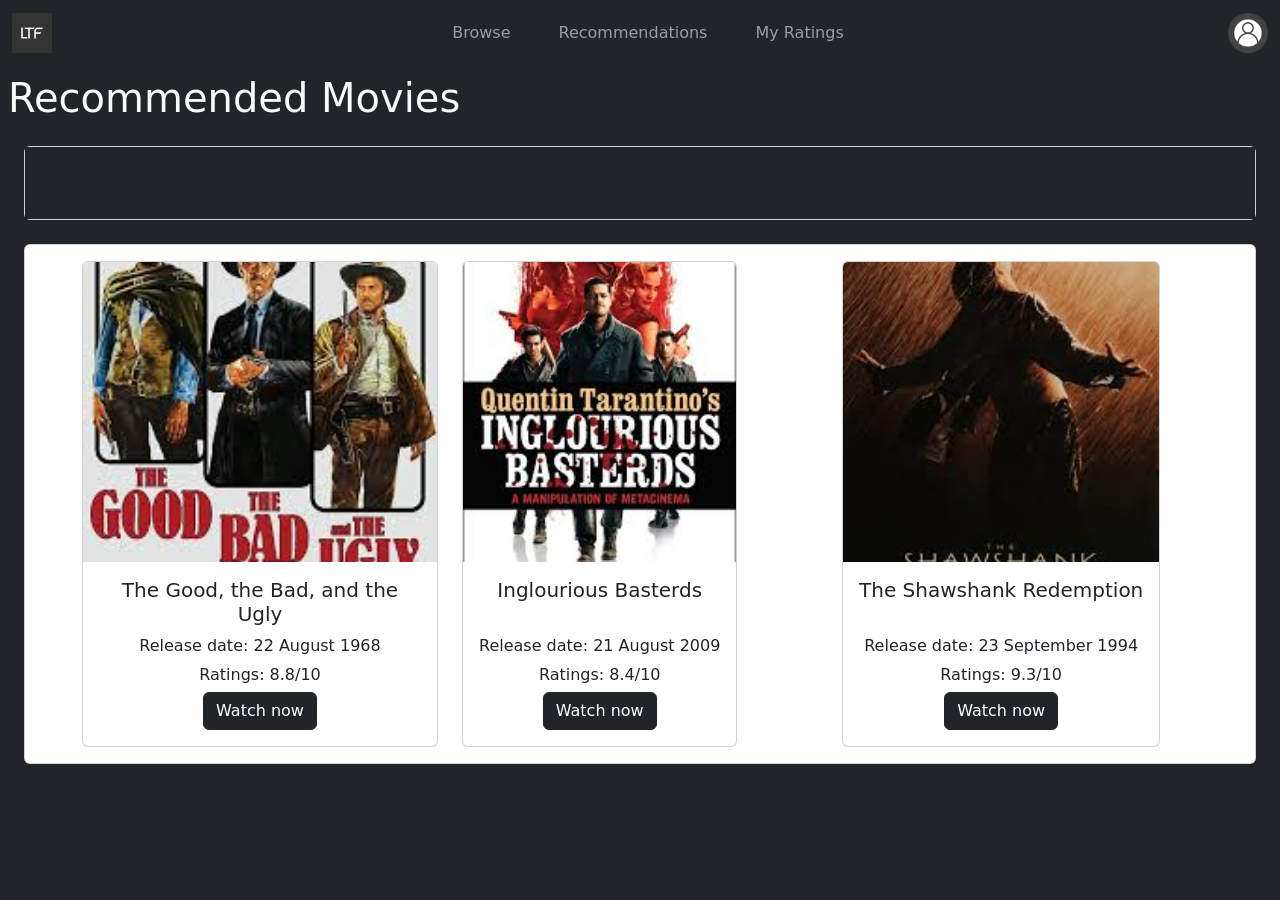
==== index.html @ 105f5594 "Update index.html" ====
<!DOCTYPE html>
<html>
<head>
    <title>Browse Movies</title>
    <link rel="stylesheet" href="style.css">
    <link href="https://cdn.jsdelivr.net/npm/bootstrap@5.3.2/dist/css/bootstrap.min.css" rel="stylesheet">
</head>

<body class="bg-dark text-light">

<nav class="navbar navbar-expand-lg navbar-dark bg-dark">
  <div class="container-fluid">
    <a class="navbar-brand" href="#">
      <img src="logo.png" width="40">
    </a>

    <ul class="navbar-nav mx-auto flex-row">
      <li class="nav-item">
        <a class="nav-link mx-3" href="browser.html">Browse</a>
      </li>
      <li class="nav-item">
        <a class="nav-link mx-3" href="index.html">Recommendations</a>
      </li>
      <li class="nav-item">
        <a class="nav-link mx-3" href="ratings.html">My Ratings</a>
      </li>
    </ul>

    <img src="profile.jpg" width="40" class="rounded-circle">
  </div>
</nav>

<h1 class="mt-2 ms-2 text-align center">Recommended Movies</h1>

<div class="card m-4">
    <div class="card-body bg-dark color-secondary">
        <p>These movie recommendations have been chosen for you based on your previous movies you have watched and rated.</p>
    </div>
</div>

<div class="card m-4">
    <div class="card-body">
        <div class="container text-center">
            <div class="row">

                <div class="col d-flex">
                    <div class="card movie-card">
                        <img src="the_good_the_bad_and_the_ugly.jpg" class="card-img-top">
                        <div class="card-body">
                            <h5 class="card-title">The Good, the Bad, and the Ugly</h5>
                            <p class="card-text">Release date: 22 August 1968</p>
                            <p class="card-text">Ratings: 8.8/10</p>
                            <a href="#" class="btn btn-dark">Watch now</a>
                        </div>
                    </div>
                </div>

                <div class="col d-flex">
                    <div class="card movie-card">
                        <img src="inglourious_basterds.jpg" class="card-img-top">
                        <div class="card-body">
                            <h5 class="card-title">Inglourious Basterds</h5>
                            <p class="card-text">Release date: 21 August 2009</p>
                            <p class="card-text">Ratings: 8.4/10</p>
                            <a href="#" class="btn btn-dark">Watch now</a>
                        </div>
                    </div>
                </div>

                <div class="col d-flex">
                    <div class="card movie-card">
                        <img src="the_shawshank_redemption.jpg" class="card-img-top">
                        <div class="card-body">
                            <h5 class="card-title">The Shawshank Redemption</h5>
                            <p class="card-text">Release date: 23 September 1994</p>
                            <p class="card-text">Ratings: 9.3/10</p>
                            <a href="#" class="btn btn-dark">Watch now</a>
                        </div>
                    </div>
                </div>

            </div>
        </div>
    </div>
</div>

</body>
</html>
---- style.css ----
.card-title {
  min-height: 48px;
}

.card-text {
  margin-bottom: 5px;
}

.card-img-top {
  height: 300px;
  object-fit: cover;
}
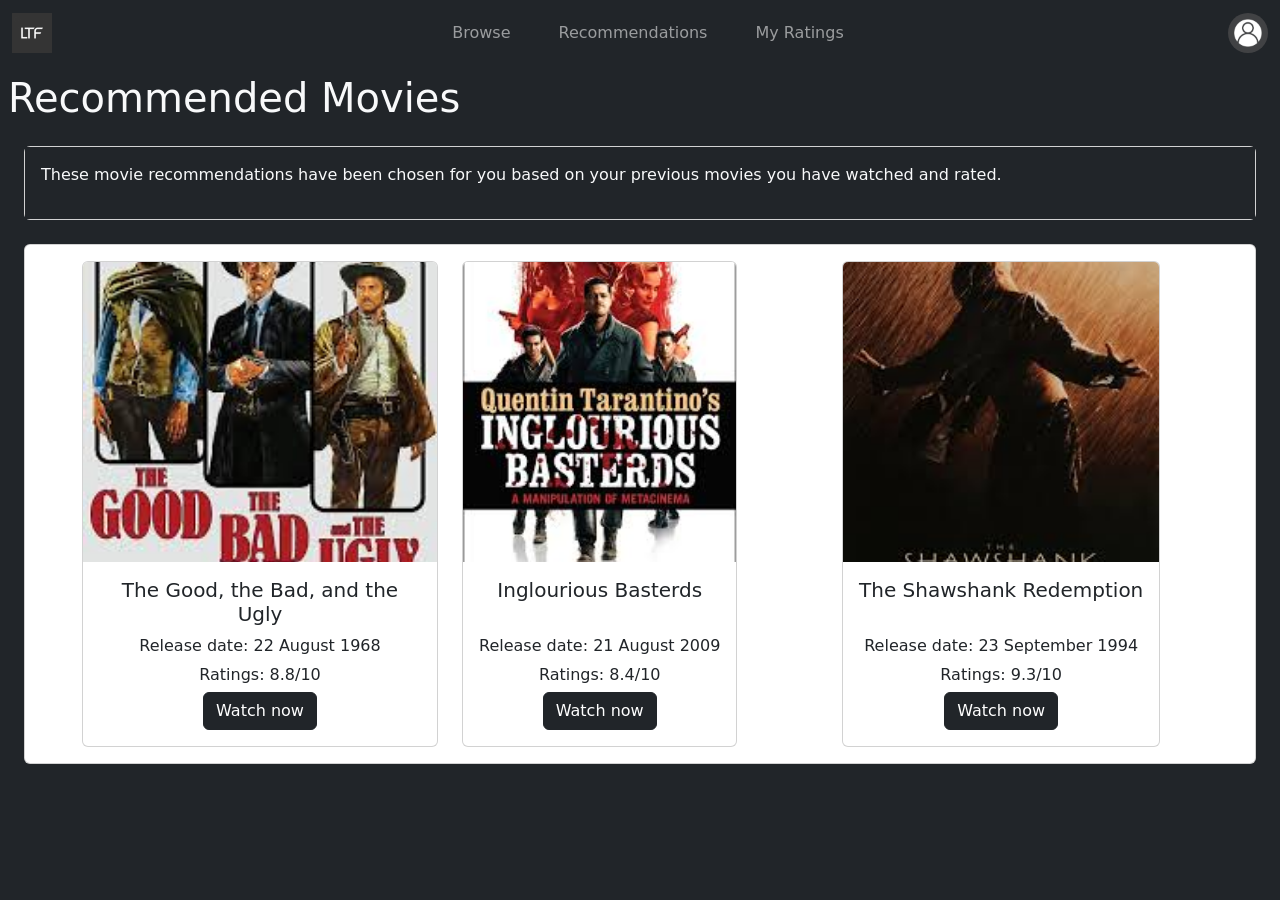
==== commit c6e33d3c: "Update index.html" ====
--- a/index.html
+++ b/index.html
@@ -33,7 +33,7 @@
 <h1 class="mt-2 ms-2 text-align center">Recommended Movies</h1>
 
 <div class="card m-4">
-    <div class="card-body bg-dark color-secondary">
+    <div class="card-body bg-dark text-light">
         <p>These movie recommendations have been chosen for you based on your previous movies you have watched and rated.</p>
     </div>
 </div>
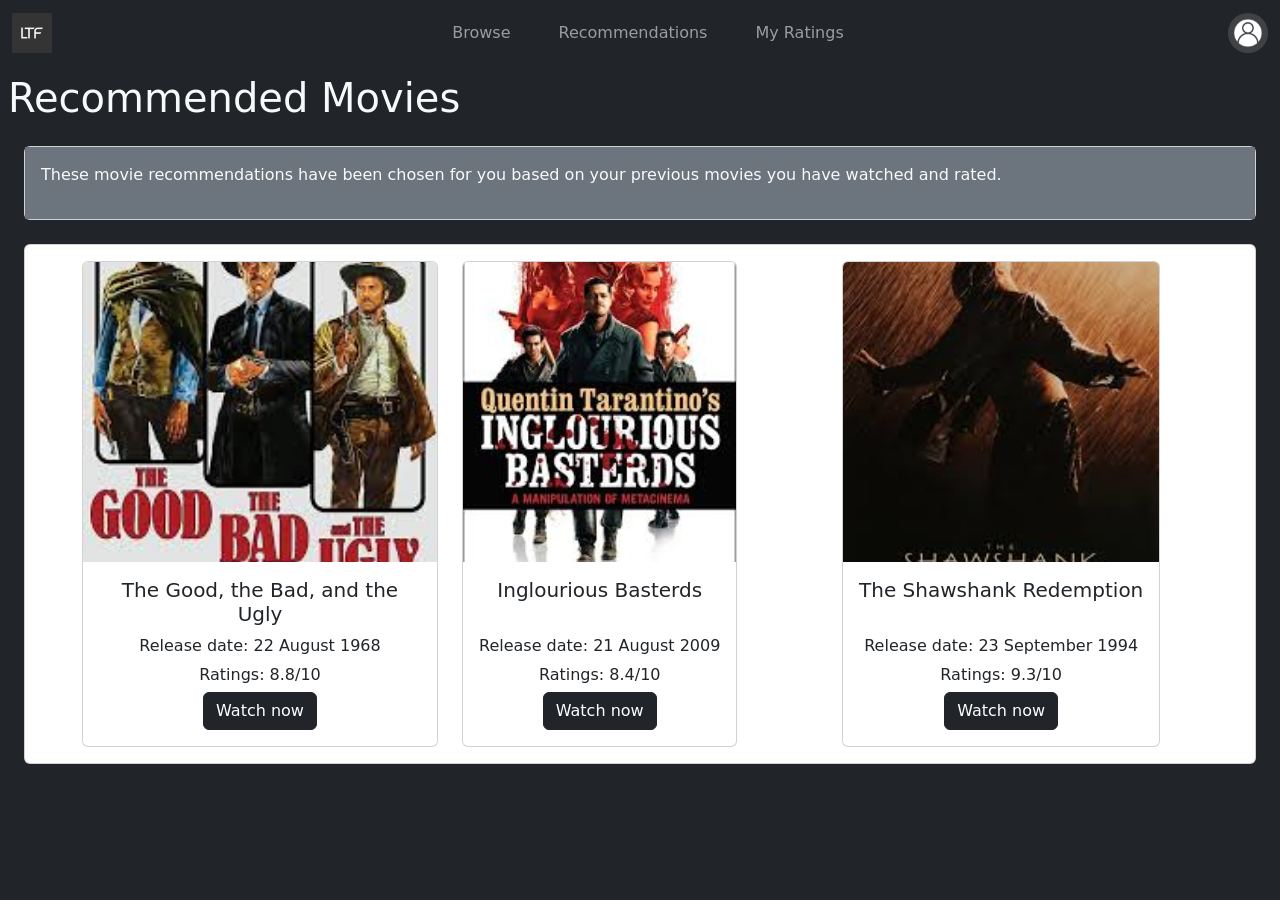
==== commit d231fbe5: "Update index.html" ====
--- a/index.html
+++ b/index.html
@@ -33,7 +33,7 @@
 <h1 class="mt-2 ms-2 text-align center">Recommended Movies</h1>
 
 <div class="card m-4">
-    <div class="card-body bg-dark text-light">
+    <div class="card-body bg-secondary text-light">
         <p>These movie recommendations have been chosen for you based on your previous movies you have watched and rated.</p>
     </div>
 </div>
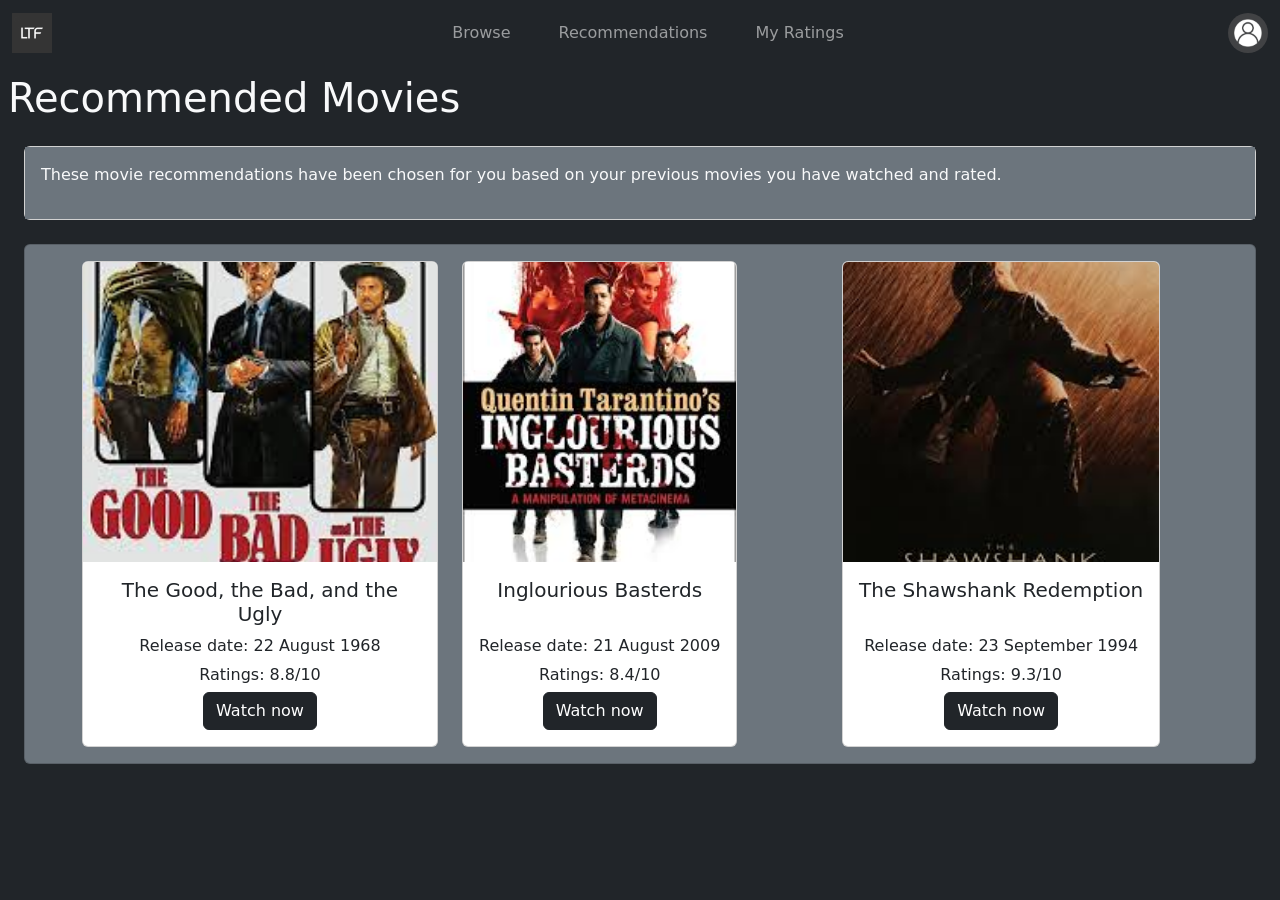
==== commit 77f8b08b: "Update index.html" ====
--- a/index.html
+++ b/index.html
@@ -38,7 +38,7 @@
     </div>
 </div>
 
-<div class="card m-4">
+<div class="card m-4 bg-secondary">
     <div class="card-body">
         <div class="container text-center">
             <div class="row">
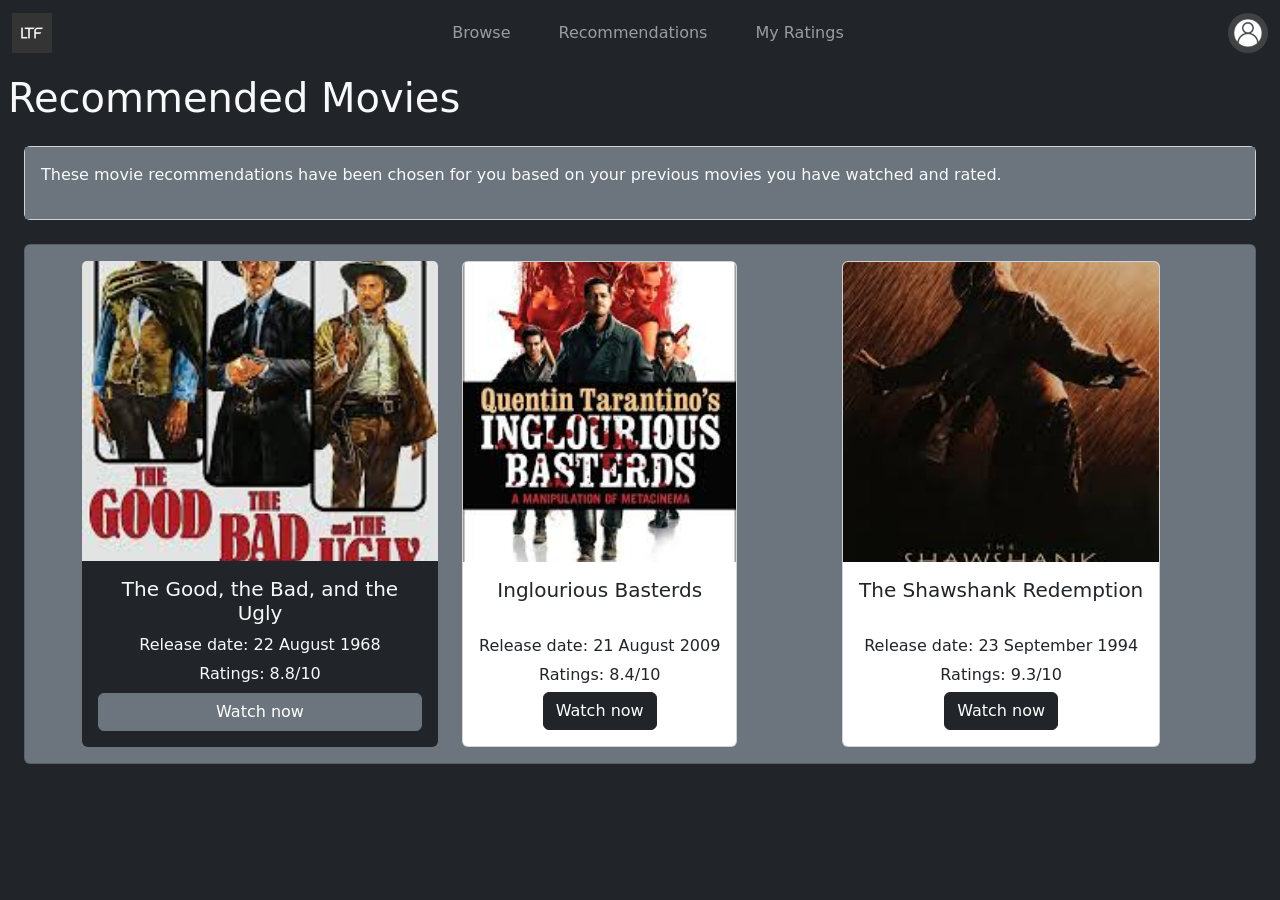
==== commit 463ccbe7: "Update index.html" ====
--- a/index.html
+++ b/index.html
@@ -43,17 +43,17 @@
         <div class="container text-center">
             <div class="row">
 
-                <div class="col d-flex">
-                    <div class="card movie-card">
-                        <img src="the_good_the_bad_and_the_ugly.jpg" class="card-img-top">
-                        <div class="card-body">
-                            <h5 class="card-title">The Good, the Bad, and the Ugly</h5>
-                            <p class="card-text">Release date: 22 August 1968</p>
-                            <p class="card-text">Ratings: 8.8/10</p>
-                            <a href="#" class="btn btn-dark">Watch now</a>
+                <div class="col-md-4">
+                        <div class="card bg-dark text-light border-0 h-100">
+                            <img src="the_good_the_bad_and_the_ugly.jpg" class="card-img-top">
+                            <div class="card-body d-flex flex-column text-center">
+                                <h5 class="card-title">The Good, the Bad, and the Ugly</h5>
+                                <p class="card-text">Release date: 22 August 1968</p>
+                                <p class="card-text">Ratings: 8.8/10</p>
+                                <a href="#" class="btn btn-secondary mt-auto">Watch now</a>
+                            </div>
                         </div>
                     </div>
-                </div>
 
                 <div class="col d-flex">
                     <div class="card movie-card">
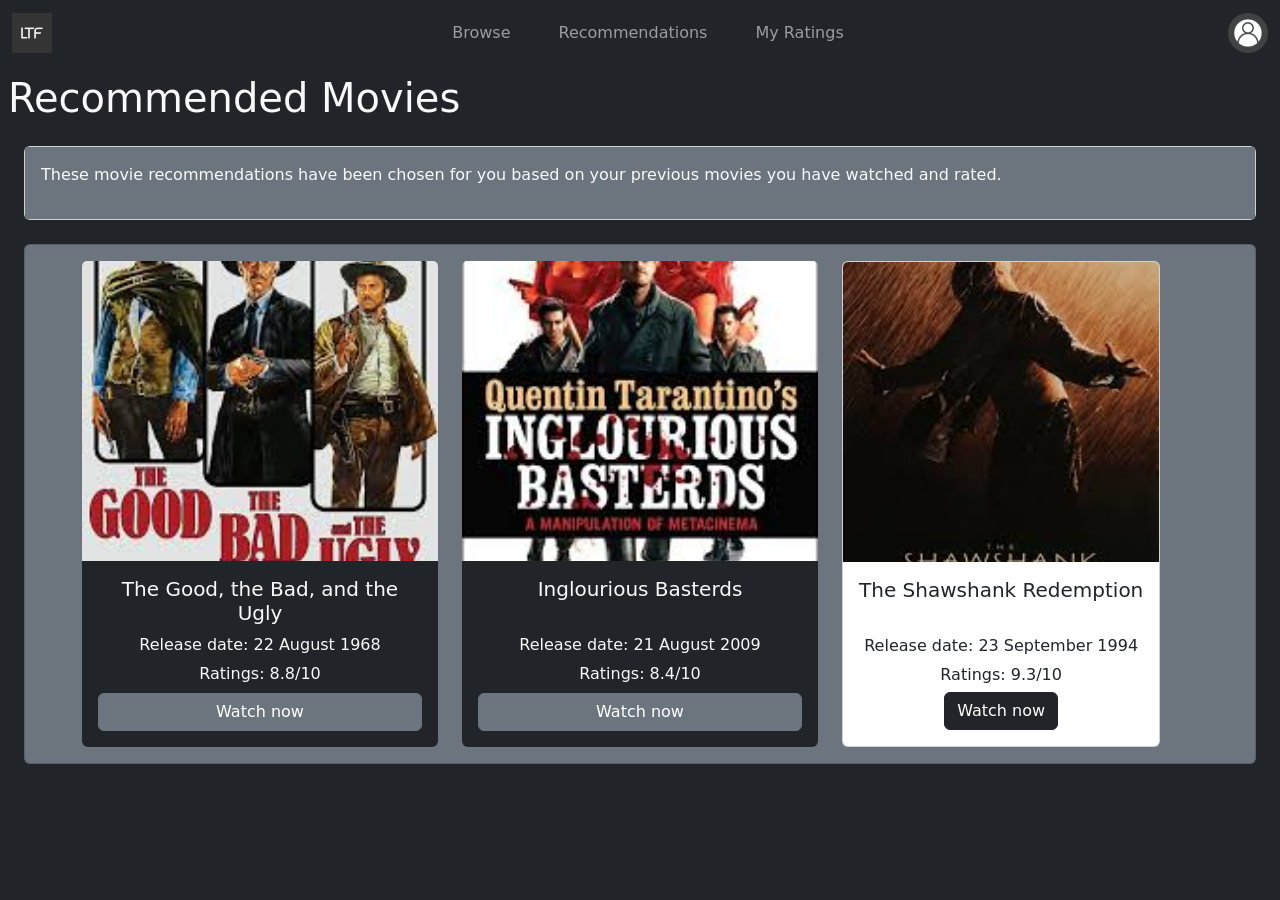
==== commit d03b5aaa: "Update index.html" ====
--- a/index.html
+++ b/index.html
@@ -55,17 +55,17 @@
                         </div>
                     </div>
 
-                <div class="col d-flex">
-                    <div class="card movie-card">
-                        <img src="inglourious_basterds.jpg" class="card-img-top">
-                        <div class="card-body">
-                            <h5 class="card-title">Inglourious Basterds</h5>
-                            <p class="card-text">Release date: 21 August 2009</p>
-                            <p class="card-text">Ratings: 8.4/10</p>
-                            <a href="#" class="btn btn-dark">Watch now</a>
+               <div class="col-md-4">
+                        <div class="card movie-card bg-dark text-light border-0 h-100">
+                            <img src="inglourious_basterds.jpg" class="card-img-top">
+                            <div class="card-body d-flex flex-column text-center">
+                                <h5 class="card-title">Inglourious Basterds</h5>
+                                <p class="card-text">Release date: 21 August 2009</p>
+                                <p class="card-text">Ratings: 8.4/10</p>
+                                <a href="#" class="btn btn-secondary mt-auto">Watch now</a>
+                            </div>
                         </div>
                     </div>
-                </div>
 
                 <div class="col d-flex">
                     <div class="card movie-card">
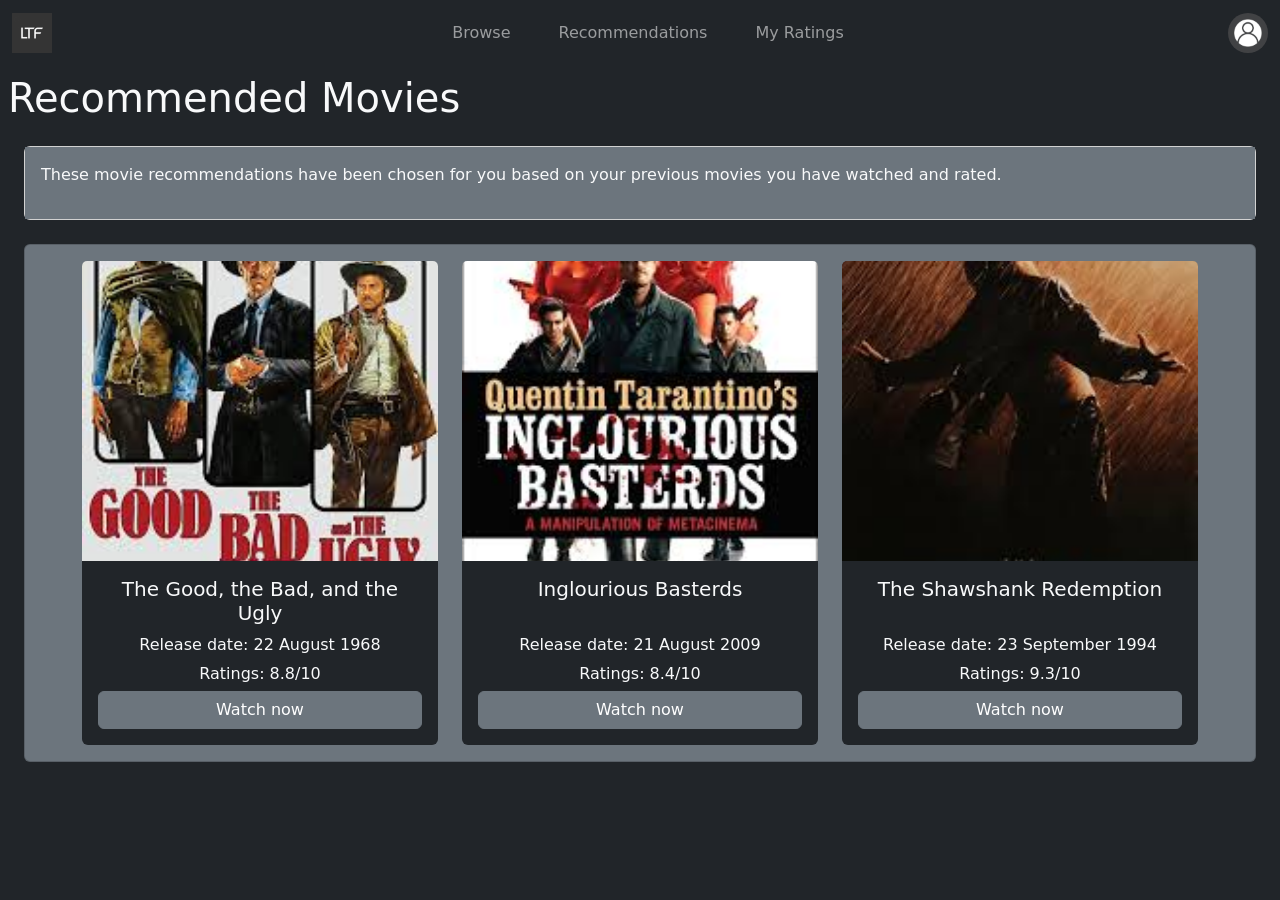
==== commit 51f4da52: "Update index.html" ====
--- a/index.html
+++ b/index.html
@@ -67,17 +67,18 @@
                         </div>
                     </div>
 
-                <div class="col d-flex">
-                    <div class="card movie-card">
-                        <img src="the_shawshank_redemption.jpg" class="card-img-top">
-                        <div class="card-body">
-                            <h5 class="card-title">The Shawshank Redemption</h5>
-                            <p class="card-text">Release date: 23 September 1994</p>
-                            <p class="card-text">Ratings: 9.3/10</p>
-                            <a href="#" class="btn btn-dark">Watch now</a>
+                <div class="col -md-4">
+                        <div class="card movie-card bg-dark text-light border-0 h-100">
+                            <img src="the_shawshank_redemption.jpg" class="card-img-top">
+                            <div class="card-body d-flex flex-column text-center">
+                                <h5 class="card-title">The Shawshank Redemption</h5>
+                                <p class="card-text">Release date: 23 September 1994</p>
+                                <p class="card-text">Ratings: 9.3/10</p>
+                                <a href="#" class="btn btn-secondary mt-auto">Watch now</a>
+                            </div>
                         </div>
                     </div>
-                </div>
+
 
             </div>
         </div>
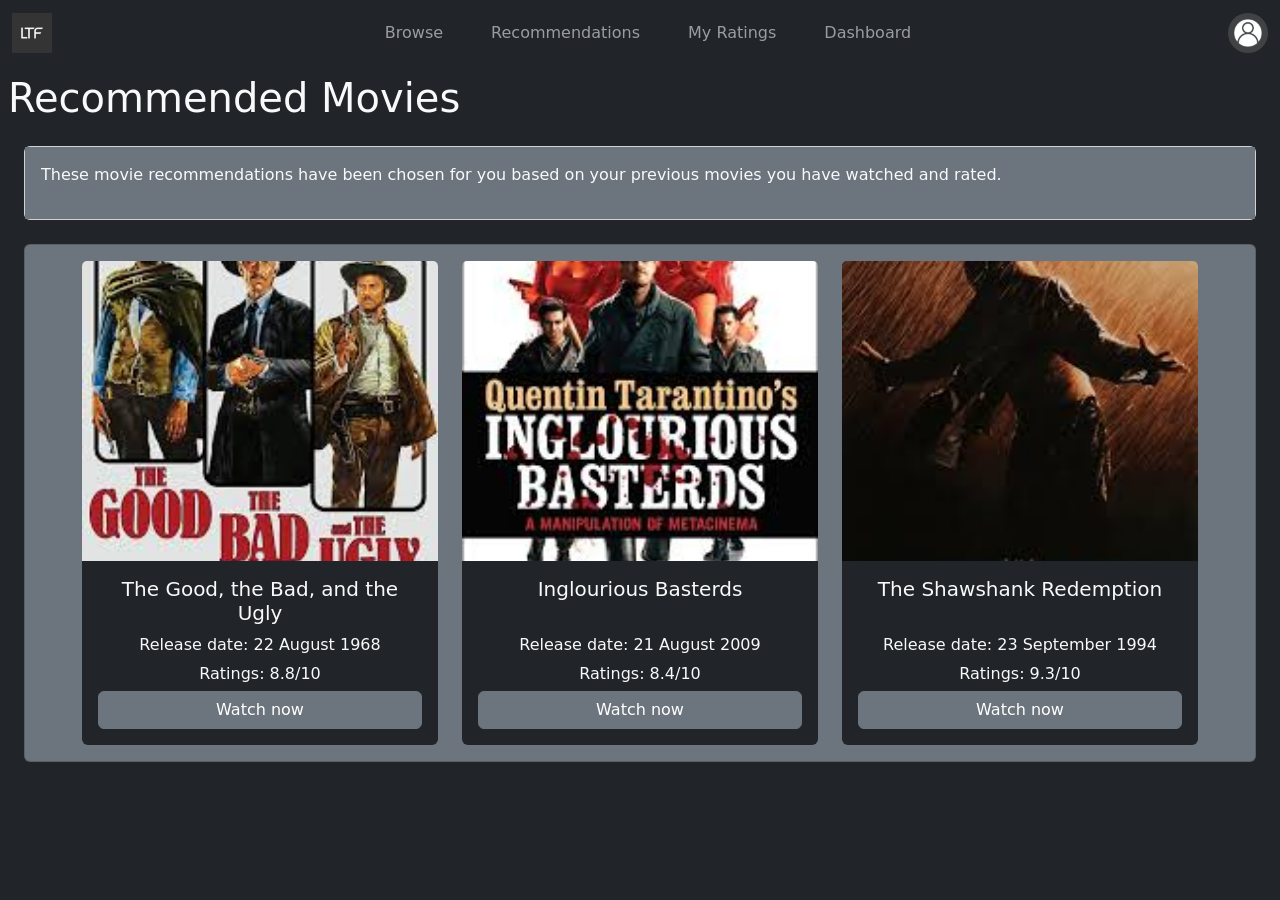
==== commit 74ff10d7: "Update index.html" ====
--- a/index.html
+++ b/index.html
@@ -23,6 +23,9 @@
       </li>
       <li class="nav-item">
         <a class="nav-link mx-3" href="ratings.html">My Ratings</a>
+      </li>
+        <li class="nav-item">
+        <a class="nav-link mx-3" href="dashboard.html">Dashboard</a>
       </li>
     </ul>
 
